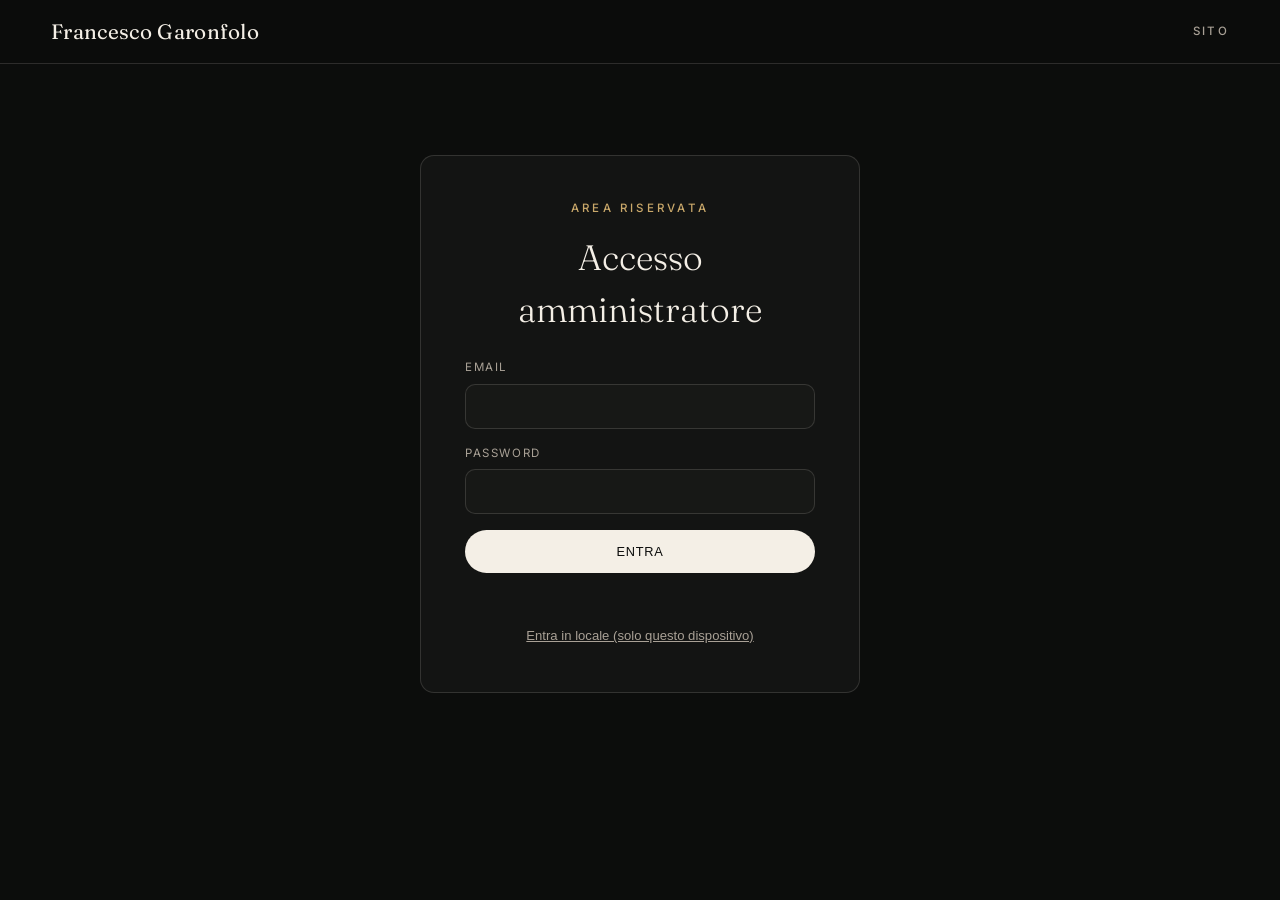
==== admin.html @ 7ac852c8 "Redesign minimale + area riservata con notifiche e analisi Sito pubblico - Banner ridotto, layout "p" ====
<!doctype html>
<html lang="it">
  <head>
    <meta charset="utf-8" />
    <meta name="viewport" content="width=device-width, initial-scale=1" />
    <meta name="theme-color" content="#0c0d0c" />
    <meta name="robots" content="noindex, nofollow" />
    <title>Area riservata | Francesco Garonfolo</title>
    <link rel="preconnect" href="https://fonts.googleapis.com" />
    <link rel="preconnect" href="https://fonts.gstatic.com" crossorigin />
    <link
      href="https://fonts.googleapis.com/css2?family=Fraunces:ital,opsz,wght@0,9..144,300;0,9..144,400;0,9..144,500&family=Inter:wght@400;500;600;700&display=swap"
      rel="stylesheet"
    />
    <link rel="stylesheet" href="styles.css" />
    <link rel="stylesheet" href="admin.css" />
  </head>
  <body>
    <header class="site-header scrolled" aria-label="Intestazione">
      <a class="brand" href="index.html">Francesco&nbsp;Garonfolo</a>
      <nav class="main-nav">
        <a href="index.html">Sito</a>
        <a href="#" id="logoutLink" hidden>Esci</a>
      </nav>
    </header>

    <!-- ===== Login ===== -->
    <main class="admin-wrap" id="loginView">
      <section class="login-card">
        <p class="eyebrow">Area riservata</p>
        <h1>Accesso amministratore</h1>
        <form id="loginForm" class="quote-form">
          <label>Email<input required type="email" id="admEmail" autocomplete="username" /></label>
          <label>Password<input required type="password" id="admPass" autocomplete="current-password" /></label>
          <button class="btn btn-primary" type="submit">Entra</button>
          <p class="form-note" id="loginFeedback" aria-live="polite"></p>
        </form>
        <button class="linklike" id="localMode" type="button">Entra in locale (solo questo dispositivo)</button>
      </section>
    </main>

    <!-- ===== Console ===== -->
    <main class="admin-console" id="consoleView" hidden>
      <nav class="admin-tabs" aria-label="Sezioni">
        <button class="tab active" data-tab="inbox">
          Richieste <span class="badge" id="inboxBadge">0</span>
        </button>
        <button class="tab" data-tab="clients">Clienti</button>
        <button class="tab" data-tab="categories">Categorie</button>
        <button class="tab" data-tab="analytics">Analisi</button>
        <span class="sync-state" id="syncState"></span>
      </nav>

      <!-- Inbox / notifiche -->
      <section class="panel tab-panel active" id="tab-inbox">
        <div class="panel-head">
          <div><p class="eyebrow">Notifiche</p><h2>Richieste di preventivo</h2></div>
          <button class="btn btn-ghost" id="refreshInbox" type="button">Aggiorna</button>
        </div>
        <div class="inbox-layout">
          <div class="inbox-list" id="inboxList"></div>
          <article class="inbox-detail" id="inboxDetail">Seleziona una richiesta.</article>
        </div>
      </section>

      <!-- Clienti -->
      <section class="panel tab-panel" id="tab-clients" hidden>
        <div class="panel-head">
          <div><p class="eyebrow">Anagrafica</p><h2>Clienti</h2></div>
          <button class="btn btn-primary" id="newClient" type="button">+ Nuovo cliente</button>
        </div>
        <div class="client-layout">
          <div class="client-list" id="clientList"></div>
          <article class="client-detail" id="clientDetail">Seleziona o crea un cliente.</article>
        </div>
      </section>

      <!-- Categorie -->
      <section class="panel tab-panel" id="tab-categories" hidden>
        <div class="panel-head"><div><p class="eyebrow">Segmentazione</p><h2>Categorie clienti</h2></div></div>
        <form class="cat-form" id="catForm">
          <input type="text" id="catName" placeholder="Nome categoria (es. Wedding, Aziende, Privati)" />
          <input type="color" id="catColor" value="#c9a86a" aria-label="Colore" />
          <button class="btn btn-primary" type="submit">Aggiungi</button>
        </form>
        <div class="cat-chips" id="catChips"></div>
      </section>

      <!-- Analisi -->
      <section class="panel tab-panel" id="tab-analytics" hidden>
        <div class="panel-head">
          <div><p class="eyebrow">Business intelligence</p><h2>Analisi preventivi</h2></div>
          <select id="yearSelect" class="year-select" aria-label="Anno"></select>
        </div>

        <div class="search-wrap">
          <input type="text" id="searchBox" list="searchHints" placeholder="Cerca un cliente per nome, oppure *categoria" />
          <datalist id="searchHints"></datalist>
        </div>

        <div class="kpi-row" id="kpiRow"></div>

        <div class="charts-row">
          <div class="chart-card">
            <h3>Carico di lavoro per categoria</h3>
            <p class="chart-sub">Numero di preventivi</p>
            <canvas id="chartWork" width="360" height="360"></canvas>
            <div class="legend" id="legendWork"></div>
          </div>
          <div class="chart-card">
            <h3>Fatturato per categoria</h3>
            <p class="chart-sub">Anno selezionato</p>
            <canvas id="chartRevenue" width="360" height="360"></canvas>
            <div class="legend" id="legendRevenue"></div>
          </div>
        </div>

        <div class="rank-row">
          <div class="rank-card"><h3>Categorie — media per preventivo</h3><div id="rankCatAvg"></div></div>
          <div class="rank-card"><h3>Categorie — fatturato annuo</h3><div id="rankCatYear"></div></div>
          <div class="rank-card"><h3>Clienti — media per preventivo</h3><div id="rankCliAvg"></div></div>
          <div class="rank-card"><h3>Clienti — fatturato annuo</h3><div id="rankCliYear"></div></div>
        </div>

        <div class="result-list" id="searchResults"></div>
      </section>
    </main>

    <script src="js/data.js"></script>
    <script src="js/admin.js"></script>
  </body>
</html>
---- styles.css ----
:root {
  --bg: #0c0d0c;
  --panel: #131413;
  --panel-2: #171816;
  --ink: #f4efe6;
  --muted: #a9a196;
  --paper: #ece6d9;
  --accent: #c9a86a;
  --line: rgba(244, 239, 230, 0.14);
  --radius: 14px;
  --serif: "Fraunces", ui-serif, "Iowan Old Style", "Palatino Linotype", Georgia, serif;
  --sans: "Inter", ui-sans-serif, system-ui, -apple-system, "Segoe UI", sans-serif;
  --ease: cubic-bezier(0.22, 0.61, 0.36, 1);
}

* { box-sizing: border-box; }

html {
  scroll-behavior: smooth;
  scroll-padding-top: 76px;
}

body {
  margin: 0;
  background: var(--bg);
  color: var(--ink);
  font-family: var(--sans);
  font-size: 17px;
  line-height: 1.5;
  -webkit-font-smoothing: antialiased;
  text-rendering: optimizeLegibility;
  overflow-x: hidden;
}

a { color: inherit; text-decoration: none; }
h1, h2, h3, p { margin-top: 0; }

.skip-link {
  position: fixed;
  top: -60px;
  left: 12px;
  z-index: 90;
  padding: 10px 16px;
  background: var(--ink);
  color: var(--bg);
  border-radius: 6px;
  transition: top 0.2s var(--ease);
}
.skip-link:focus { top: 12px; }

:focus-visible {
  outline: 2px solid var(--accent);
  outline-offset: 3px;
  border-radius: 4px;
}

.eyebrow {
  margin: 0 0 14px;
  color: var(--accent);
  font-size: 0.72rem;
  font-weight: 500;
  letter-spacing: 0.28em;
  text-transform: uppercase;
}
.section-sub { margin: 0; color: var(--muted); font-size: clamp(1rem, 1.5vw, 1.12rem); line-height: 1.6; }

/* ---------- Segnalibro area riservata ---------- */
.bookmark {
  position: fixed;
  top: 0;
  right: clamp(20px, 6vw, 90px);
  z-index: 70;
}
.bookmark-tab {
  display: inline-flex;
  align-items: center;
  gap: 8px;
  padding: 9px 16px 11px;
  transform: translateY(-30px);
  background: var(--panel-2);
  border: 1px solid var(--line);
  border-top: none;
  border-radius: 0 0 10px 10px;
  color: var(--muted);
  font-size: 0.66rem;
  font-weight: 500;
  letter-spacing: 0.2em;
  text-transform: uppercase;
  box-shadow: 0 10px 26px rgba(0, 0, 0, 0.4);
  transition: transform 0.4s var(--ease), color 0.3s var(--ease), background 0.3s var(--ease);
}
.bookmark-tab svg { color: var(--accent); transition: transform 0.4s var(--ease); }
.bookmark-tab span { max-width: 0; overflow: hidden; white-space: nowrap; opacity: 0; transition: max-width 0.4s var(--ease), opacity 0.3s var(--ease); }
.bookmark-tab:hover,
.bookmark-tab:focus-visible {
  transform: translateY(0);
  color: var(--ink);
  background: var(--panel);
}
.bookmark-tab:hover span,
.bookmark-tab:focus-visible span { max-width: 160px; opacity: 1; }

/* ---------- Header ---------- */
.site-header {
  position: fixed;
  inset: 0 0 auto 0;
  z-index: 40;
  display: flex;
  align-items: center;
  justify-content: space-between;
  gap: 24px;
  padding: 16px clamp(18px, 4vw, 60px);
  background: linear-gradient(180deg, rgba(12, 13, 12, 0.82), rgba(12, 13, 12, 0));
  transition: background 0.35s var(--ease), backdrop-filter 0.35s var(--ease);
}
.site-header.scrolled {
  background: rgba(12, 13, 12, 0.86);
  backdrop-filter: blur(12px);
  border-bottom: 1px solid var(--line);
}
.brand {
  font-family: var(--serif);
  font-size: clamp(1rem, 2vw, 1.3rem);
  font-weight: 400;
  letter-spacing: 0.015em;
}
.main-nav {
  display: flex;
  gap: clamp(18px, 3vw, 42px);
  color: var(--muted);
  font-size: 0.72rem;
  font-weight: 500;
  letter-spacing: 0.2em;
  text-transform: uppercase;
}
.main-nav a { position: relative; padding: 4px 0; transition: color 0.25s var(--ease); }
.main-nav a::after {
  content: "";
  position: absolute;
  left: 0; bottom: -2px;
  width: 0; height: 1px;
  background: var(--accent);
  transition: width 0.3s var(--ease);
}
.main-nav a:hover { color: var(--ink); }
.main-nav a:hover::after { width: 100%; }

/* ---------- Banner ridotto ---------- */
.banner {
  padding: clamp(96px, 14vh, 132px) clamp(20px, 5vw, 88px) clamp(22px, 4vw, 40px);
  text-align: center;
}
.banner-title {
  margin: 0 0 12px;
  font-family: var(--serif);
  font-weight: 300;
  font-size: clamp(2.2rem, 6vw, 4.2rem);
  line-height: 1;
  letter-spacing: -0.02em;
}
.banner-sub { margin: 0; color: var(--muted); font-size: clamp(0.95rem, 1.5vw, 1.1rem); }

/* ---------- Stage: vetrina a scorrimento mouse ---------- */
.stage {
  position: relative;
  padding: 0 0 clamp(60px, 8vw, 110px);
}
.stage-viewport {
  overflow: hidden;
  cursor: ew-resize;
  padding: 6px 0;
}
.stage-track {
  display: flex;
  gap: clamp(14px, 2vw, 28px);
  padding: 0 clamp(14px, 2vw, 28px);
  will-change: transform;
}
.stage-card {
  position: relative;
  flex: 0 0 clamp(320px, 34vw, 520px);
  height: clamp(500px, 74vh, 820px);
  overflow: hidden;
  border-radius: var(--radius);
  background: var(--panel);
  isolation: isolate;
}
.stage-card img {
  width: 100%;
  height: 100%;
  display: block;
  object-fit: cover;
  transition: transform 1.2s var(--ease), filter 0.6s var(--ease);
  filter: saturate(0.96);
}
.stage-card::after {
  content: "";
  position: absolute;
  inset: auto 0 0 0;
  height: 62%;
  background: linear-gradient(0deg, rgba(10, 11, 10, 0.9), transparent);
  opacity: 0.9;
  transition: opacity 0.4s var(--ease);
}
.stage-caption {
  position: absolute;
  left: 28px; right: 28px; bottom: 26px;
  z-index: 2;
  transition: transform 0.5s var(--ease);
}
.stage-caption .tag {
  display: block;
  color: var(--accent);
  font-size: 0.68rem;
  font-weight: 500;
  letter-spacing: 0.24em;
  text-transform: uppercase;
  margin-bottom: 8px;
}
.stage-caption .title {
  font-family: var(--serif);
  font-weight: 400;
  font-size: clamp(1.5rem, 2.4vw, 2.4rem);
  line-height: 1.02;
}
.stage-caption .enter {
  display: inline-block;
  margin-top: 12px;
  font-size: 0.7rem;
  letter-spacing: 0.18em;
  text-transform: uppercase;
  color: rgba(244, 239, 230, 0.75);
  opacity: 0;
  transform: translateY(6px);
  transition: opacity 0.4s var(--ease), transform 0.4s var(--ease);
}
.stage-card:hover img { transform: scale(1.05); filter: saturate(1.05); }
.stage-card:hover::after { opacity: 1; }
.stage-card:hover .stage-caption { transform: translateY(-4px); }
.stage-card:hover .enter { opacity: 1; transform: none; }

/* Indicatori di direzione ai bordi */
.stage-edge {
  position: absolute;
  top: 0; bottom: 0;
  width: clamp(70px, 12vw, 150px);
  display: flex;
  align-items: center;
  gap: 8px;
  padding: 0 20px;
  color: rgba(244, 239, 230, 0.7);
  font-size: 0.64rem;
  letter-spacing: 0.22em;
  text-transform: uppercase;
  pointer-events: none;
  opacity: 0;
  transition: opacity 0.3s var(--ease);
}
.stage-edge.prev { left: 0; justify-content: flex-start; background: linear-gradient(90deg, rgba(12,13,12,0.7), transparent); }
.stage-edge.next { right: 0; justify-content: flex-end; background: linear-gradient(270deg, rgba(12,13,12,0.7), transparent); }
.stage-edge.active { opacity: 1; }

/* ---------- Contatti ---------- */
.contact {
  display: grid;
  grid-template-columns: minmax(0, 1fr) minmax(300px, 0.85fr);
  gap: clamp(32px, 5vw, 64px);
  align-items: end;
  padding: clamp(70px, 10vw, 130px) clamp(20px, 5vw, 88px);
  background: var(--panel-2);
  border-top: 1px solid var(--line);
}
.contact-head { max-width: 520px; }
.contact-head h2 {
  margin: 10px 0 18px;
  font-family: var(--serif);
  font-weight: 300;
  font-size: clamp(2.2rem, 6vw, 4.6rem);
  line-height: 1;
  letter-spacing: -0.02em;
}
.contact-head .quote-open { margin-top: 26px; }
.contact-list { display: grid; gap: 4px; font-style: normal; }
.contact-row {
  display: flex;
  align-items: baseline;
  justify-content: space-between;
  gap: 18px;
  padding: 20px 0;
  border-bottom: 1px solid var(--line);
  transition: padding-left 0.3s var(--ease), color 0.3s var(--ease);
}
a.contact-row:hover { padding-left: 8px; color: var(--accent); }
.contact-label { color: var(--muted); font-size: 0.72rem; font-weight: 500; letter-spacing: 0.18em; text-transform: uppercase; }
.contact-value { font-family: var(--serif); font-weight: 400; font-size: clamp(1.1rem, 2vw, 1.6rem); }

.site-footer {
  display: flex;
  flex-wrap: wrap;
  gap: 12px 32px;
  justify-content: space-between;
  padding: 28px clamp(20px, 5vw, 88px);
  border-top: 1px solid var(--line);
  color: var(--muted);
  font-size: 0.76rem;
  letter-spacing: 0.08em;
  text-transform: uppercase;
}

/* ---------- Bottoni ---------- */
.btn {
  display: inline-flex;
  align-items: center;
  padding: 13px 28px;
  border-radius: 999px;
  border: 1px solid transparent;
  font-size: 0.8rem;
  font-weight: 500;
  letter-spacing: 0.06em;
  text-transform: uppercase;
  cursor: pointer;
  transition: transform 0.25s var(--ease), background 0.25s var(--ease), color 0.25s var(--ease), border-color 0.25s var(--ease);
}
.btn:hover { transform: translateY(-2px); }
.btn-primary { background: var(--ink); color: var(--bg); }
.btn-primary:hover { background: var(--accent); }
.btn-ghost { border-color: rgba(244, 239, 230, 0.38); color: var(--ink); background: transparent; }
.btn-ghost:hover { border-color: var(--ink); background: rgba(244, 239, 230, 0.08); }

/* ---------- Modale preventivo ---------- */
.modal {
  position: fixed;
  inset: 0;
  z-index: 80;
  display: grid;
  place-items: center;
  padding: clamp(16px, 4vw, 48px);
}
.modal[hidden] { display: none; }
.modal-backdrop {
  position: absolute;
  inset: 0;
  background: rgba(8, 9, 8, 0.9);
  backdrop-filter: blur(10px);
  animation: fade 0.3s var(--ease);
}
@keyframes fade { from { opacity: 0; } to { opacity: 1; } }
.modal-card {
  position: relative;
  z-index: 1;
  width: min(560px, 100%);
  max-height: 92vh;
  overflow: auto;
  padding: clamp(26px, 4vw, 42px);
  background: var(--panel);
  border: 1px solid var(--line);
  border-radius: var(--radius);
  box-shadow: 0 40px 120px rgba(0, 0, 0, 0.6);
  animation: pop 0.35s var(--ease);
}
@keyframes pop { from { opacity: 0; transform: scale(0.97); } to { opacity: 1; transform: none; } }
.modal-card h2 {
  margin: 0 0 22px;
  font-family: var(--serif);
  font-weight: 300;
  font-size: clamp(1.6rem, 3.4vw, 2.4rem);
  line-height: 1.05;
}
.modal-close {
  position: absolute;
  top: 16px; right: 16px;
  display: grid;
  place-items: center;
  width: 42px; height: 42px;
  border: 1px solid var(--line);
  border-radius: 999px;
  background: rgba(19, 20, 19, 0.7);
  color: var(--ink);
  cursor: pointer;
  transition: background 0.25s var(--ease), color 0.25s var(--ease);
}
.modal-close:hover { background: var(--ink); color: var(--bg); }

.quote-form { display: grid; gap: 16px; }
.quote-form label { display: grid; gap: 7px; font-size: 0.72rem; letter-spacing: 0.14em; text-transform: uppercase; color: var(--muted); }
.quote-form .form-row { display: grid; grid-template-columns: 1fr 1fr; gap: 16px; }
.quote-form input,
.quote-form select,
.quote-form textarea {
  width: 100%;
  padding: 12px 14px;
  background: var(--panel-2);
  border: 1px solid var(--line);
  border-radius: 10px;
  color: var(--ink);
  font-family: var(--sans);
  font-size: 0.98rem;
  letter-spacing: normal;
  text-transform: none;
  transition: border-color 0.25s var(--ease);
}
.quote-form input:focus,
.quote-form select:focus,
.quote-form textarea:focus { border-color: var(--accent); outline: none; }
.quote-form textarea { resize: vertical; }
.quote-form .btn { justify-content: center; }
.form-note { margin: 4px 0 0; font-size: 0.85rem; letter-spacing: normal; text-transform: none; color: var(--muted); min-height: 1.2em; }
.form-note.success { color: #86c98a; }
.form-note.error { color: #e0a082; }

/* ---------- Social dock ---------- */
.social-dock {
  position: fixed;
  z-index: 45;
  left: clamp(14px, 3vw, 26px);
  bottom: clamp(14px, 3vw, 26px);
  display: flex;
  gap: 10px;
}
.social-dock a {
  display: grid;
  place-items: center;
  width: 44px; height: 44px;
  border: 1px solid rgba(244, 239, 230, 0.3);
  border-radius: 999px;
  background: rgba(12, 13, 12, 0.66);
  color: var(--ink);
  backdrop-filter: blur(10px);
  transition: transform 0.25s var(--ease), background 0.25s var(--ease), color 0.25s var(--ease);
}
.social-dock a:hover { transform: translateY(-3px); background: var(--ink); color: var(--bg); }

/* ---------- Reveal ---------- */
.reveal { opacity: 0; transform: translateY(22px); transition: opacity 0.7s var(--ease), transform 0.7s var(--ease); }
.reveal.is-visible { opacity: 1; transform: none; }

/* ---------- Responsive ---------- */
@media (max-width: 900px) {
  .contact { grid-template-columns: 1fr; align-items: start; }
}
@media (max-width: 620px) {
  body { font-size: 16px; }
  .main-nav { gap: 16px; font-size: 0.66rem; }
  .brand { max-width: 46vw; }
  .stage-viewport { cursor: grab; }
  .stage-card { flex-basis: 82vw; height: clamp(440px, 66vh, 600px); }
  .stage-edge { display: none; }
  .quote-form .form-row { grid-template-columns: 1fr; }
}

@media (prefers-reduced-motion: reduce) {
  html { scroll-behavior: auto; }
  .reveal { opacity: 1; transform: none; transition: none; }
  .stage-track { transition: none !important; }
}
---- admin.css ----
/* ================= AREA RISERVATA ================= */
body { padding-top: 64px; }
[hidden] { display: none !important; }

.linklike {
  margin-top: 18px;
  background: none;
  border: none;
  color: var(--muted);
  font-size: 0.82rem;
  text-decoration: underline;
  cursor: pointer;
  transition: color 0.25s var(--ease);
}
.linklike:hover { color: var(--ink); }

.empty { color: var(--muted); font-size: 0.9rem; padding: 8px 2px; }

/* ---- Login ---- */
.admin-wrap { min-height: 80vh; display: grid; place-items: center; padding: 40px 20px; }
.login-card {
  width: min(440px, 100%);
  padding: clamp(28px, 4vw, 44px);
  background: var(--panel);
  border: 1px solid var(--line);
  border-radius: var(--radius);
  text-align: center;
}
.login-card h1 { font-family: var(--serif); font-weight: 300; font-size: clamp(1.6rem, 4vw, 2.2rem); margin-bottom: 22px; }
.login-card .quote-form { text-align: left; }

/* ---- Console ---- */
.admin-console { max-width: 1200px; margin: 0 auto; padding: clamp(20px, 4vw, 40px) clamp(16px, 4vw, 40px) 80px; }
.admin-tabs {
  display: flex;
  flex-wrap: wrap;
  align-items: center;
  gap: 8px;
  margin-bottom: 26px;
  border-bottom: 1px solid var(--line);
  padding-bottom: 12px;
}
.admin-tabs .tab {
  display: inline-flex;
  align-items: center;
  gap: 8px;
  padding: 10px 18px;
  background: transparent;
  border: 1px solid transparent;
  border-radius: 999px;
  color: var(--muted);
  font-family: var(--sans);
  font-size: 0.82rem;
  font-weight: 600;
  letter-spacing: 0.04em;
  cursor: pointer;
  transition: color 0.25s var(--ease), background 0.25s var(--ease), border-color 0.25s var(--ease);
}
.admin-tabs .tab:hover { color: var(--ink); }
.admin-tabs .tab.active { color: var(--bg); background: var(--ink); }
.badge {
  min-width: 20px;
  padding: 1px 7px;
  border-radius: 999px;
  background: rgba(244, 239, 230, 0.16);
  font-size: 0.7rem;
  font-weight: 700;
}
.badge.hot { background: var(--accent); color: #201a0e; }
.sync-state { margin-left: auto; font-size: 0.72rem; letter-spacing: 0.12em; text-transform: uppercase; color: var(--muted); }
.sync-state.online { color: #86c98a; }

.panel { background: var(--panel); border: 1px solid var(--line); border-radius: var(--radius); padding: clamp(20px, 3vw, 34px); }
.tab-panel { display: none; }
.tab-panel.active { display: block; }
.panel-head { display: flex; align-items: flex-end; justify-content: space-between; gap: 16px; margin-bottom: 24px; flex-wrap: wrap; }
.panel-head h2 { font-family: var(--serif); font-weight: 300; font-size: clamp(1.6rem, 3.4vw, 2.3rem); margin: 4px 0 0; }

/* ---- Inbox ---- */
.inbox-layout, .client-layout { display: grid; grid-template-columns: minmax(230px, 320px) 1fr; gap: 20px; align-items: start; }
.inbox-list, .client-list { display: grid; gap: 6px; max-height: 62vh; overflow: auto; }
.inbox-item, .client-item {
  display: grid;
  text-align: left;
  padding: 12px 14px;
  background: var(--panel-2);
  border: 1px solid var(--line);
  border-radius: 10px;
  color: var(--ink);
  cursor: pointer;
  transition: border-color 0.2s var(--ease), background 0.2s var(--ease);
}
.inbox-item { grid-template-columns: 1fr auto; grid-template-areas: "name date" "svc svc"; gap: 2px 10px; }
.inbox-item .ii-name { grid-area: name; font-weight: 600; }
.inbox-item .ii-date { grid-area: date; color: var(--muted); font-size: 0.74rem; }
.inbox-item .ii-svc { grid-area: svc; color: var(--accent); font-size: 0.74rem; letter-spacing: 0.06em; }
.inbox-item.unread { border-left: 3px solid var(--accent); }
.inbox-item.sel, .client-item.sel { border-color: var(--accent); background: #1c1d1a; }
.inbox-item:hover, .client-item:hover { border-color: rgba(244,239,230,0.3); }

.inbox-detail, .client-detail { background: var(--panel-2); border: 1px solid var(--line); border-radius: 12px; padding: clamp(18px, 2.5vw, 28px); min-height: 200px; color: var(--muted); }
.detail-head { display: flex; align-items: center; gap: 12px; margin-bottom: 18px; }
.detail-head h3 { margin: 0; font-family: var(--serif); font-weight: 400; font-size: 1.5rem; color: var(--ink); }
.pill { padding: 4px 12px; border-radius: 999px; background: rgba(201,168,106,0.16); color: var(--accent); font-size: 0.72rem; letter-spacing: 0.08em; }
.detail-grid { display: grid; grid-template-columns: repeat(3, 1fr); gap: 14px; margin: 0 0 18px; }
.detail-grid dt { color: var(--muted); font-size: 0.68rem; letter-spacing: 0.14em; text-transform: uppercase; margin-bottom: 4px; }
.detail-grid dd { margin: 0; color: var(--ink); }
.detail-msg { color: var(--ink); line-height: 1.6; padding: 14px; background: var(--panel); border-radius: 10px; border: 1px solid var(--line); }
.detail-actions { display: flex; gap: 10px; margin-top: 18px; flex-wrap: wrap; }

/* ---- Client form ---- */
.client-form { display: grid; gap: 14px; margin-bottom: 24px; }
.cf-grid { display: grid; grid-template-columns: 1fr 1fr; gap: 14px; }
.client-form label { display: grid; gap: 6px; font-size: 0.68rem; letter-spacing: 0.12em; text-transform: uppercase; color: var(--muted); }
.client-form input, .client-form select, .client-form textarea {
  padding: 10px 12px; background: var(--panel); border: 1px solid var(--line); border-radius: 9px;
  color: var(--ink); font-family: var(--sans); font-size: 0.95rem; letter-spacing: normal; text-transform: none;
}
.client-form input:focus, .client-form select:focus, .client-form textarea:focus { outline: none; border-color: var(--accent); }
.cf-actions { display: flex; gap: 10px; flex-wrap: wrap; }

.quotes-block { border-top: 1px solid var(--line); padding-top: 18px; }
.qb-head { display: flex; align-items: baseline; justify-content: space-between; margin-bottom: 12px; }
.qb-head h3 { margin: 0; font-family: var(--serif); font-weight: 400; font-size: 1.2rem; color: var(--ink); }
.qb-total { color: var(--accent); font-weight: 600; }
.quotes-list { display: grid; gap: 6px; margin-bottom: 12px; }
.quote-item { display: grid; grid-template-columns: 140px 1fr 110px 34px; gap: 8px; align-items: center; }
.quote-item input { padding: 8px 10px; background: var(--panel); border: 1px solid var(--line); border-radius: 8px; color: var(--ink); font-family: var(--sans); font-size: 0.9rem; }
.quote-item input:focus { outline: none; border-color: var(--accent); }
.qi-del { width: 32px; height: 32px; border: 1px solid var(--line); border-radius: 8px; background: transparent; color: var(--muted); cursor: pointer; }
.qi-del:hover { color: #e0a082; border-color: #e0a082; }
.quote-add { display: grid; grid-template-columns: 140px 1fr 110px auto; gap: 8px; padding-top: 12px; border-top: 1px dashed var(--line); }
.quote-add input { padding: 9px 11px; background: var(--panel); border: 1px solid var(--line); border-radius: 8px; color: var(--ink); font-family: var(--sans); font-size: 0.9rem; }
.quote-add input:focus { outline: none; border-color: var(--accent); }

.ci-dot, .rk-dot { width: 10px; height: 10px; border-radius: 999px; display: inline-block; flex: 0 0 auto; }
.client-item { grid-template-columns: auto 1fr auto; gap: 10px; align-items: center; }
.client-item .ci-total { color: var(--accent); font-size: 0.85rem; font-weight: 600; }

/* ---- Categorie ---- */
.cat-form { display: flex; gap: 10px; flex-wrap: wrap; margin-bottom: 22px; }
.cat-form input[type="text"] { flex: 1; min-width: 220px; padding: 11px 14px; background: var(--panel-2); border: 1px solid var(--line); border-radius: 10px; color: var(--ink); font-family: var(--sans); }
.cat-form input[type="text"]:focus { outline: none; border-color: var(--accent); }
.cat-form input[type="color"] { width: 48px; height: 44px; padding: 4px; background: var(--panel-2); border: 1px solid var(--line); border-radius: 10px; cursor: pointer; }
.cat-chips { display: grid; gap: 10px; }
.cat-chip { display: flex; align-items: center; gap: 12px; padding: 10px 14px; background: var(--panel-2); border: 1px solid var(--line); border-radius: 10px; border-left: 4px solid var(--c); }
.cc-dot { width: 12px; height: 12px; border-radius: 999px; background: var(--c); }
.cc-name { flex: 1; background: transparent; border: none; color: var(--ink); font-size: 1rem; font-family: var(--sans); }
.cc-name:focus { outline: none; border-bottom: 1px solid var(--accent); }
.cc-count { color: var(--muted); font-size: 0.8rem; }
.cc-del { width: 30px; height: 30px; border: 1px solid var(--line); border-radius: 8px; background: transparent; color: var(--muted); cursor: pointer; }
.cc-del:hover { color: #e0a082; border-color: #e0a082; }

/* ---- Analisi ---- */
.year-select { padding: 9px 14px; background: var(--panel-2); border: 1px solid var(--line); border-radius: 10px; color: var(--ink); font-family: var(--sans); }
.search-wrap { margin-bottom: 22px; }
#searchBox { width: 100%; padding: 14px 18px; background: var(--panel-2); border: 1px solid var(--line); border-radius: 12px; color: var(--ink); font-family: var(--sans); font-size: 1rem; }
#searchBox:focus { outline: none; border-color: var(--accent); }

.kpi-row { display: grid; grid-template-columns: repeat(4, 1fr); gap: 14px; margin-bottom: 26px; }
.kpi { padding: 18px; background: var(--panel-2); border: 1px solid var(--line); border-radius: 12px; display: grid; gap: 4px; }
.kpi-label { color: var(--muted); font-size: 0.68rem; letter-spacing: 0.14em; text-transform: uppercase; }
.kpi-value { font-family: var(--serif); font-weight: 400; font-size: clamp(1.4rem, 2.6vw, 2rem); color: var(--ink); }
.kpi-sub { color: var(--muted); font-size: 0.76rem; }

.charts-row { display: grid; grid-template-columns: 1fr 1fr; gap: 16px; margin-bottom: 26px; }
.chart-card { padding: 22px; background: var(--panel-2); border: 1px solid var(--line); border-radius: 12px; text-align: center; }
.chart-card h3 { margin: 0; font-family: var(--serif); font-weight: 400; font-size: 1.2rem; color: var(--ink); }
.chart-sub { margin: 2px 0 14px; color: var(--muted); font-size: 0.78rem; }
.chart-card canvas { width: 260px; height: 260px; max-width: 100%; }
.legend { display: flex; flex-wrap: wrap; gap: 8px 16px; justify-content: center; margin-top: 16px; }
.lg-item { display: inline-flex; align-items: center; gap: 6px; font-size: 0.78rem; color: var(--muted); }
.lg-dot { width: 10px; height: 10px; border-radius: 999px; }

.rank-row { display: grid; grid-template-columns: repeat(2, 1fr); gap: 16px; margin-bottom: 26px; }
.rank-card { padding: 20px; background: var(--panel-2); border: 1px solid var(--line); border-radius: 12px; }
.rank-card h3 { margin: 0 0 12px; font-family: var(--serif); font-weight: 400; font-size: 1.1rem; color: var(--ink); }
.rank-item { display: grid; grid-template-columns: 22px 12px 1fr auto; gap: 10px; align-items: center; padding: 8px 0; border-bottom: 1px solid var(--line); }
.rank-item:last-child { border-bottom: none; }
.rk-pos { color: var(--muted); font-size: 0.8rem; font-weight: 700; }
.rk-name { color: var(--ink); }
.rk-val { color: var(--accent); font-weight: 600; }

.result-list { display: grid; gap: 14px; }
.result-card { padding: 20px; background: var(--panel-2); border: 1px solid var(--line); border-radius: 12px; }
.rc-head { display: flex; align-items: center; gap: 12px; margin-bottom: 14px; flex-wrap: wrap; }
.rc-head h3 { margin: 0; font-family: var(--serif); font-weight: 400; font-size: 1.3rem; color: var(--ink); }
.rc-cat { padding: 3px 10px; border-radius: 999px; background: rgba(244,239,230,0.08); color: var(--muted); font-size: 0.72rem; }
.rc-open { margin-left: auto; padding: 8px 16px; font-size: 0.72rem; }
.rc-metrics { display: grid; grid-template-columns: repeat(4, 1fr); gap: 12px; margin-bottom: 14px; }
.rc-metrics > div { display: grid; gap: 2px; }
.rc-metrics span { color: var(--muted); font-size: 0.7rem; letter-spacing: 0.08em; text-transform: uppercase; }
.rc-metrics strong { color: var(--ink); font-size: 1.1rem; font-family: var(--serif); font-weight: 400; }
.rc-history { list-style: none; margin: 0; padding: 12px 0 0; border-top: 1px solid var(--line); display: grid; gap: 6px; }
.rc-history li { display: grid; grid-template-columns: 120px 1fr auto; gap: 12px; font-size: 0.85rem; color: var(--muted); }
.rc-history strong { color: var(--accent); }

/* ---- Toast ---- */
.toast {
  position: fixed;
  left: 50%; bottom: 30px;
  transform: translate(-50%, 20px);
  padding: 12px 22px;
  background: var(--ink);
  color: var(--bg);
  border-radius: 999px;
  font-size: 0.85rem;
  font-weight: 600;
  opacity: 0;
  pointer-events: none;
  transition: opacity 0.3s var(--ease), transform 0.3s var(--ease);
  z-index: 100;
}
.toast.show { opacity: 1; transform: translate(-50%, 0); }

/* ---- Responsive ---- */
@media (max-width: 900px) {
  .inbox-layout, .client-layout { grid-template-columns: 1fr; }
  .kpi-row { grid-template-columns: repeat(2, 1fr); }
  .charts-row, .rank-row { grid-template-columns: 1fr; }
  .rc-metrics { grid-template-columns: repeat(2, 1fr); }
}
@media (max-width: 620px) {
  .cf-grid { grid-template-columns: 1fr; }
  .detail-grid { grid-template-columns: 1fr; }
  .quote-item, .quote-add { grid-template-columns: 1fr 1fr; }
  .kpi-row { grid-template-columns: 1fr; }
}
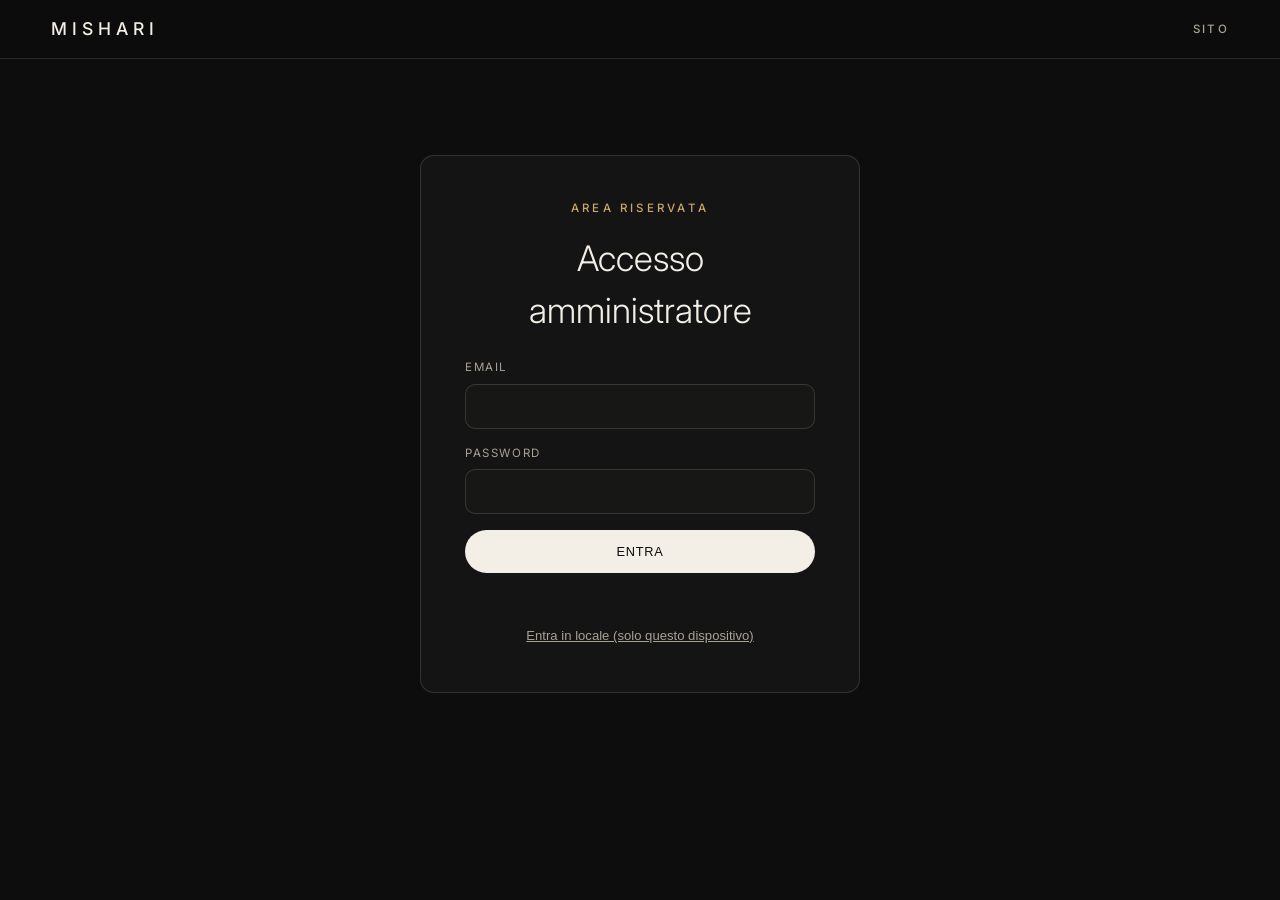
==== commit c626258b: "Rebrand in Mishari, sito pubblico in inglese e tipografia minimale - Brand rinominato in "Mishari" (" ====
--- a/admin.html
+++ b/admin.html
@@ -5,11 +5,11 @@
     <meta name="viewport" content="width=device-width, initial-scale=1" />
     <meta name="theme-color" content="#0c0d0c" />
     <meta name="robots" content="noindex, nofollow" />
-    <title>Area riservata | Francesco Garonfolo</title>
+    <title>Area riservata | Mishari</title>
     <link rel="preconnect" href="https://fonts.googleapis.com" />
     <link rel="preconnect" href="https://fonts.gstatic.com" crossorigin />
     <link
-      href="https://fonts.googleapis.com/css2?family=Fraunces:ital,opsz,wght@0,9..144,300;0,9..144,400;0,9..144,500&family=Inter:wght@400;500;600;700&display=swap"
+      href="https://fonts.googleapis.com/css2?family=Inter:wght@300;400;500;600;700&display=swap"
       rel="stylesheet"
     />
     <link rel="stylesheet" href="styles.css" />
@@ -17,7 +17,7 @@
   </head>
   <body>
     <header class="site-header scrolled" aria-label="Intestazione">
-      <a class="brand" href="index.html">Francesco&nbsp;Garonfolo</a>
+      <a class="brand" href="index.html">Mishari</a>
       <nav class="main-nav">
         <a href="index.html">Sito</a>
         <a href="#" id="logoutLink" hidden>Esci</a>
--- a/styles.css
+++ b/styles.css
@@ -8,7 +8,8 @@
   --accent: #c9a86a;
   --line: rgba(244, 239, 230, 0.14);
   --radius: 14px;
-  --serif: "Fraunces", ui-serif, "Iowan Old Style", "Palatino Linotype", Georgia, serif;
+  /* Sistema tipografico minimale: un solo font sans, pesi leggeri, ampia spaziatura */
+  --serif: "Inter", ui-sans-serif, system-ui, -apple-system, "Segoe UI", sans-serif;
   --sans: "Inter", ui-sans-serif, system-ui, -apple-system, "Segoe UI", sans-serif;
   --ease: cubic-bezier(0.22, 0.61, 0.36, 1);
 }
@@ -54,6 +55,16 @@
   border-radius: 4px;
 }
 
+.sr-only {
+  position: absolute;
+  width: 1px; height: 1px;
+  padding: 0; margin: -1px;
+  overflow: hidden;
+  clip: rect(0, 0, 0, 0);
+  white-space: nowrap;
+  border: 0;
+}
+
 .eyebrow {
   margin: 0 0 14px;
   color: var(--accent);
@@ -64,41 +75,29 @@
 }
 .section-sub { margin: 0; color: var(--muted); font-size: clamp(1rem, 1.5vw, 1.12rem); line-height: 1.6; }
 
-/* ---------- Segnalibro area riservata ---------- */
-.bookmark {
+/* ---------- Segnalibro discreto (accesso riservato) ---------- */
+/* Piccolo simbolo appena percettibile in alto a destra: lo riconosci solo tu. */
+.bookmark-dot {
   position: fixed;
   top: 0;
-  right: clamp(20px, 6vw, 90px);
+  right: 14px;
   z-index: 70;
-}
-.bookmark-tab {
-  display: inline-flex;
-  align-items: center;
-  gap: 8px;
-  padding: 9px 16px 11px;
-  transform: translateY(-30px);
-  background: var(--panel-2);
-  border: 1px solid var(--line);
-  border-top: none;
-  border-radius: 0 0 10px 10px;
-  color: var(--muted);
-  font-size: 0.66rem;
-  font-weight: 500;
-  letter-spacing: 0.2em;
-  text-transform: uppercase;
-  box-shadow: 0 10px 26px rgba(0, 0, 0, 0.4);
-  transition: transform 0.4s var(--ease), color 0.3s var(--ease), background 0.3s var(--ease);
-}
-.bookmark-tab svg { color: var(--accent); transition: transform 0.4s var(--ease); }
-.bookmark-tab span { max-width: 0; overflow: hidden; white-space: nowrap; opacity: 0; transition: max-width 0.4s var(--ease), opacity 0.3s var(--ease); }
-.bookmark-tab:hover,
-.bookmark-tab:focus-visible {
+  display: grid;
+  place-items: center;
+  width: 22px;
+  height: 26px;
+  padding-top: 2px;
+  border-radius: 0 0 5px 5px;
+  color: rgba(169, 161, 150, 0.28);
+  transform: translateY(-9px);
+  transition: transform 0.35s var(--ease), color 0.35s var(--ease);
+}
+.bookmark-dot:hover,
+.bookmark-dot:focus-visible {
   transform: translateY(0);
-  color: var(--ink);
-  background: var(--panel);
-}
-.bookmark-tab:hover span,
-.bookmark-tab:focus-visible span { max-width: 160px; opacity: 1; }
+  color: var(--accent);
+  outline: none;
+}
 
 /* ---------- Header ---------- */
 .site-header {
@@ -119,10 +118,11 @@
   border-bottom: 1px solid var(--line);
 }
 .brand {
-  font-family: var(--serif);
-  font-size: clamp(1rem, 2vw, 1.3rem);
-  font-weight: 400;
-  letter-spacing: 0.015em;
+  font-family: var(--sans);
+  font-size: clamp(0.92rem, 1.6vw, 1.1rem);
+  font-weight: 500;
+  letter-spacing: 0.28em;
+  text-transform: uppercase;
 }
 .main-nav {
   display: flex;
@@ -152,11 +152,11 @@
 }
 .banner-title {
   margin: 0 0 12px;
-  font-family: var(--serif);
+  font-family: var(--sans);
   font-weight: 300;
-  font-size: clamp(2.2rem, 6vw, 4.2rem);
-  line-height: 1;
-  letter-spacing: -0.02em;
+  font-size: clamp(2rem, 5vw, 3.6rem);
+  line-height: 1.05;
+  letter-spacing: 0.01em;
 }
 .banner-sub { margin: 0; color: var(--muted); font-size: clamp(0.95rem, 1.5vw, 1.1rem); }
 
@@ -218,10 +218,12 @@
   margin-bottom: 8px;
 }
 .stage-caption .title {
-  font-family: var(--serif);
+  font-family: var(--sans);
   font-weight: 400;
-  font-size: clamp(1.5rem, 2.4vw, 2.4rem);
-  line-height: 1.02;
+  font-size: clamp(1.2rem, 1.9vw, 1.7rem);
+  line-height: 1.1;
+  letter-spacing: 0.12em;
+  text-transform: uppercase;
 }
 .stage-caption .enter {
   display: inline-block;
@@ -271,15 +273,50 @@
   border-top: 1px solid var(--line);
 }
 .contact-head { max-width: 520px; }
-.contact-head h2 {
-  margin: 10px 0 18px;
-  font-family: var(--serif);
+.contact-lead {
+  margin: 0;
+  font-family: var(--sans);
   font-weight: 300;
-  font-size: clamp(2.2rem, 6vw, 4.6rem);
-  line-height: 1;
-  letter-spacing: -0.02em;
-}
-.contact-head .quote-open { margin-top: 26px; }
+  font-size: clamp(1.8rem, 4.5vw, 3rem);
+  line-height: 1.1;
+  letter-spacing: 0.005em;
+  color: var(--ink);
+}
+/* Pulsante contatti: minimale (link sans maiuscolo, spaziato, sottolineatura animata) */
+.btn-soft {
+  display: inline-flex;
+  align-items: center;
+  gap: 10px;
+  margin-top: 26px;
+  padding: 4px 0;
+  background: none;
+  border: none;
+  color: var(--ink);
+  font-family: var(--sans);
+  font-weight: 500;
+  font-size: 0.82rem;
+  letter-spacing: 0.2em;
+  text-transform: uppercase;
+  cursor: pointer;
+  position: relative;
+  transition: color 0.3s var(--ease);
+}
+.btn-soft span { transition: transform 0.35s var(--ease); }
+.btn-soft::after {
+  content: "";
+  position: absolute;
+  left: 0;
+  bottom: -2px;
+  width: 100%;
+  height: 1px;
+  background: var(--accent);
+  transform: scaleX(0);
+  transform-origin: left;
+  transition: transform 0.35s var(--ease);
+}
+.btn-soft:hover { color: var(--accent); }
+.btn-soft:hover::after { transform: scaleX(1); }
+.btn-soft:hover span { transform: translateX(4px); }
 .contact-list { display: grid; gap: 4px; font-style: normal; }
 .contact-row {
   display: flex;
--- a/admin.css
+++ b/admin.css
@@ -150,6 +150,11 @@
 .cc-count { color: var(--muted); font-size: 0.8rem; }
 .cc-del { width: 30px; height: 30px; border: 1px solid var(--line); border-radius: 8px; background: transparent; color: var(--muted); cursor: pointer; }
 .cc-del:hover { color: #e0a082; border-color: #e0a082; }
+.cc-del.danger { width: auto; padding: 0 12px; color: #201a0e; background: #e0a082; border-color: #e0a082; font-weight: 700; font-size: 0.75rem; }
+
+/* Pulsante in stato "conferma eliminazione" */
+.btn.danger { background: #e0a082; color: #201a0e; border-color: #e0a082; }
+.btn.danger:hover { background: #d68e6a; }
 
 /* ---- Analisi ---- */
 .year-select { padding: 9px 14px; background: var(--panel-2); border: 1px solid var(--line); border-radius: 10px; color: var(--ink); font-family: var(--sans); }
